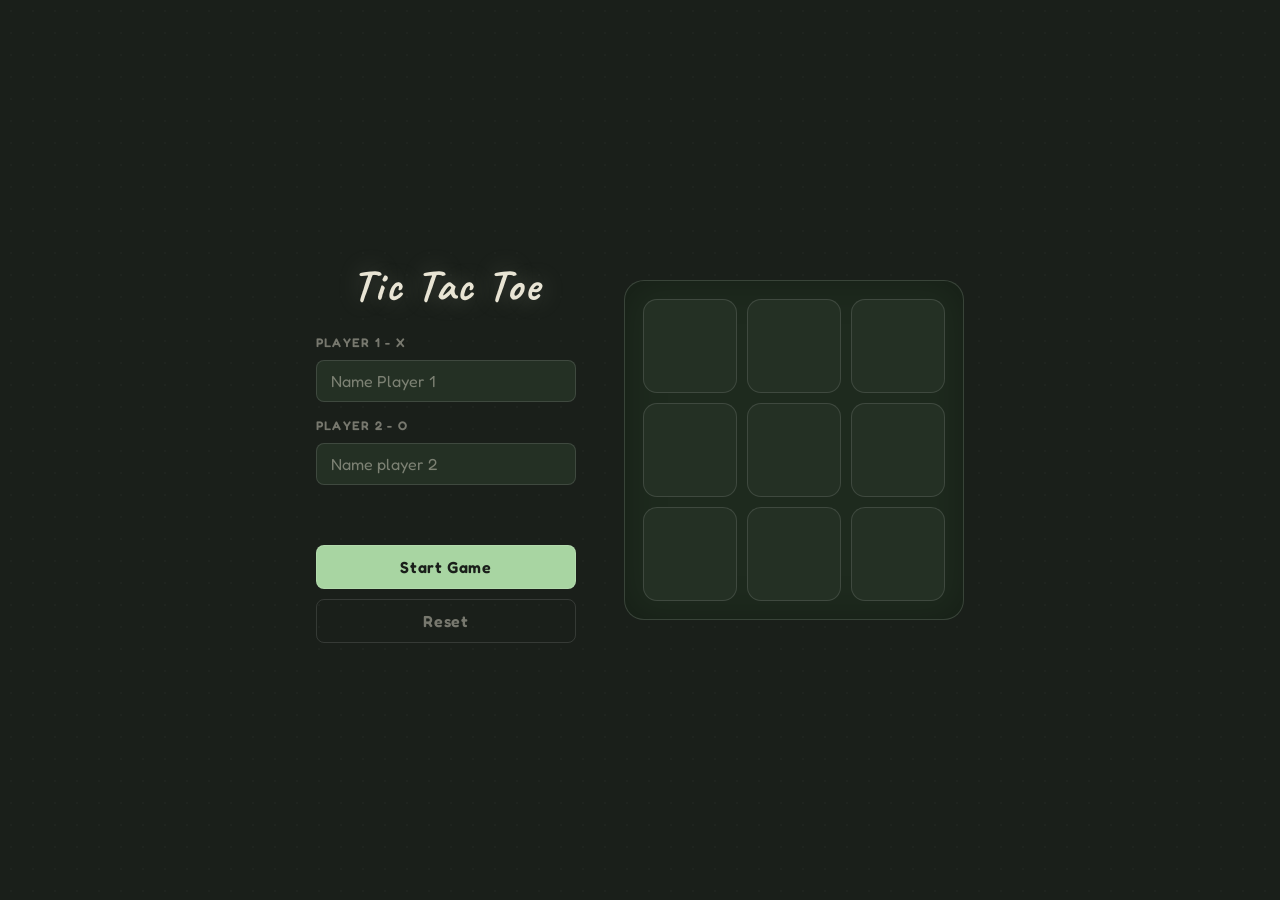
==== LandingPage.html @ d7ef4cf4 "first commit" ====
<!DOCTYPE html>
<html lang="en">
<head>
    <meta charset="UTF-8">
    <meta name="viewport" content="width=device-width, initial-scale=1.0">
    <title>Tic Tac Toe</title>
    <link rel="stylesheet" href="Page.css">
</head>
<body>
    <div id="label-div">
        <h2>Tic Tac Toe</h2>
        <label for="p1name">Player 1 - X</label>
        <input id="p1name" type="text" placeholder="Name Player 1">
        <label for="p2name">Player 2 - O</label>
        <input id="p2name" type="text" placeholder="Name player 2">
        <label id="result"></label>
        <button id="startbtn">Start Game</button>
        <button id="resetBtn">Reset</button>
    </div>
    <div id="board">
        <div class="field"><button class="fieldBtn" data-index="0"></button></div>
        <div class="field"><button class="fieldBtn" data-index="1"></button></div>
        <div class="field"><button class="fieldBtn" data-index="2"></button></div>
        <div class="field"><button class="fieldBtn" data-index="3"></button></div>
        <div class="field"><button class="fieldBtn" data-index="4"></button></div>
        <div class="field"><button class="fieldBtn" data-index="5"></button></div>
        <div class="field"><button class="fieldBtn" data-index="6"></button></div>
        <div class="field"><button class="fieldBtn" data-index="7"></button></div>
        <div class="field"><button class="fieldBtn" data-index="8"></button></div>
    </div>

    <script src="script.js"></script>
</body>
</html>
---- Page.css ----
@import url('https://fonts.googleapis.com/css2?family=Fredoka:wght@400;600&family=Caveat:wght@500;700&display=swap');


:root {
  --bg:           #1a1f1a;        
  --board-bg:     #1e2a1e;
  --cell-bg:      #243024;
  --cell-hover:   #2c3d2c;
  --border:       rgba(255,255,255,0.12);
  --chalk:        #e8e4d4;        
  --chalk-muted:  rgba(232,228,212,0.45);
  --x-color:      #f4c97a;          
  --o-color:      #7acff4;         
  --accent:       #a8d5a2;       
  --radius-cell:  14px;
  --radius-input: 8px;
}


*, *::before, *::after { 
    box-sizing: border-box; 
    margin: 0;
    padding: 0;

}


body {
  font-family: 'Fredoka', sans-serif;
  background: var(--bg);
  color: var(--chalk);
  min-height: 100vh;
  display: flex;
  flex-direction: column;
  align-items: center;
  justify-content: center;
  gap: 36px;
  padding: 32px 16px;

  background-image:
radial-gradient(circle, rgba(255,255,255,0.025) 1px, transparent 1px);
  background-size: 22px 22px;
}


#label-div {
  display: flex;
  flex-direction: column;
  align-items: center;
  gap: 10px;
  width: 100%;
  max-width: 340px;
}


#label-div h2 {
  font-family: 'Caveat', cursive;
  font-size: 2.8rem;
  font-weight: 700;
  letter-spacing: 0.04em;
  color: var(--chalk);

  text-shadow: 0 0 24px rgba(232,228,212,0.25);
  margin-bottom: 6px;
}

#label-div label:not(#result) {
  font-size: 0.78rem;
  font-weight: 600;
  letter-spacing: 0.1em;
  text-transform: uppercase;
  color: var(--chalk-muted);
  align-self: flex-start;
  margin-top: 6px;
}


#label-div input[type="text"] {
  width: 100%;
  background: var(--cell-bg);
  border: 1px solid var(--border);
  border-radius: var(--radius-input);
  color: var(--chalk);
  font-family: 'Fredoka', sans-serif;
  font-size: 1rem;
  padding: 10px 14px;
  outline: none;
  transition: border-color 0.2s, background 0.2s;
}

#label-div input[type="text"]::placeholder {
  color: var(--chalk-muted);
}

#label-div input[type="text"]:focus {
  border-color: var(--accent);
  background: #2a3a2a;
}


#result {
  font-family: 'Caveat', cursive;
  font-size: 1.5rem;
  font-weight: 700;
  color: var(--accent);
  min-height: 2rem;        
  text-align: center;
}


#label-div button {
  font-family: 'Fredoka', sans-serif;
  font-size: 1rem;
  font-weight: 600;
  letter-spacing: 0.04em;
  padding: 11px 0;
  width: 100%;
  border-radius: var(--radius-input);
  border: 1px solid var(--border);
  cursor: pointer;
  transition: filter 0.15s, transform 0.1s, background 0.2s;
}

#label-div button:active { transform: scale(0.97); }


#startbtn {
  background: var(--accent);
  color: #1a1f1a;
  border-color: transparent;
  margin-top: 8px;
}
#startbtn:hover { filter: brightness(1.15); }


#resetBtn {
  background: transparent;
  color: var(--chalk-muted);
}
#resetBtn:hover {
  background: var(--cell-bg);
  color: var(--chalk);
}

#board {
  display: grid;
  grid-template-columns: repeat(3, 1fr);
  gap: 10px;
  padding: 18px;
  background: var(--board-bg);
  border: 1px solid var(--border);
  border-radius: 20px;
  width: min(340px, 92vw);


  box-shadow: inset 0 0 40px rgba(0,0,0,0.3);
}


.field {
  aspect-ratio: 1;
  display: flex;
}


.fieldBtn {
  width: 100%;
  height: 100%;
  background: var(--cell-bg);
  border: 1px solid var(--border);
  border-radius: var(--radius-cell);
  cursor: pointer;

 
  font-family: 'Caveat', cursive;
  font-size: clamp(2rem, 10vw, 2.8rem);
  font-weight: 700;
  color: var(--chalk);

  display: flex;
  align-items: center;
  justify-content: center;

  transition:  0.15s, transform 0.1s, border-color 0.2s;
  user-select: none;
}

.fieldBtn:hover:not(:disabled) {
  background: var(--cell-hover);
  border-color: rgba(255,255,255,0.22);
  transform: scale(1.05);
}

.fieldBtn:disabled {
  cursor: default;
}


.fieldBtn[data-mark="X"] { color: var(--x-color); }
.fieldBtn[data-mark="O"] { color: var(--o-color); }


@keyframes markPop {
  from { transform: scale(0.3); opacity: 0; }
  to   { transform: scale(1);   opacity: 1; }
}

.fieldBtn.just-placed {
  animation: markPop 0.22s cubic-bezier(0.2, 1.5, 0.5, 1) forwards;
}

.fieldBtn.winner-x {
  border-color: var(--x-color);
  background: rgba(244,201,122,0.1);
  animation: winPulse 0.4s ease forwards;
}
.fieldBtn.winner-o {
  border-color: var(--o-color);
  background: rgba(122,207,244,0.1);
  animation: winPulse 0.4s ease forwards;
}

@keyframes winPulse {
  0%   { transform: scale(1); }
  50%  { transform: scale(1.1); }
  100% { transform: scale(1); }
}


@media (min-width: 700px) {
  body {
    flex-direction: row;
    align-items: center;
    justify-content: center;
    gap: 48px;
  }

  #label-div {
    max-width: 260px;
  }
}
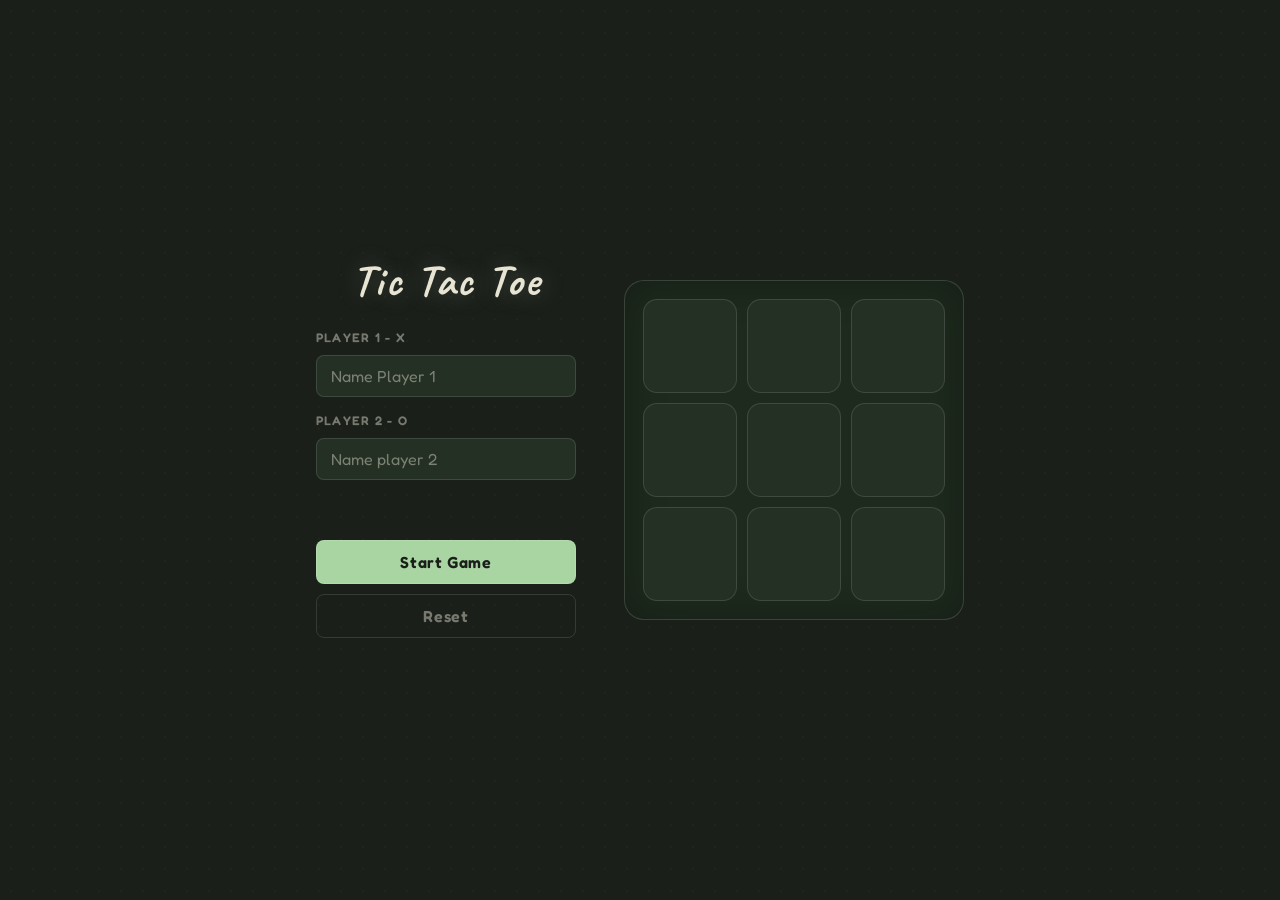
==== commit a94ef19f: "added a p tag for showing whose turn" ====
--- a/LandingPage.html
+++ b/LandingPage.html
@@ -16,6 +16,7 @@
         <label id="result"></label>
         <button id="startbtn">Start Game</button>
         <button id="resetBtn">Reset</button>
+        <p id="turn-indicator"></p> 
     </div>
     <div id="board">
         <div class="field"><button class="fieldBtn" data-index="0"></button></div>
@@ -29,6 +30,6 @@
         <div class="field"><button class="fieldBtn" data-index="8"></button></div>
     </div>
 
-    <script src="script.js"></script>
+    <script src="game.js"></script>
 </body>
 </html>
